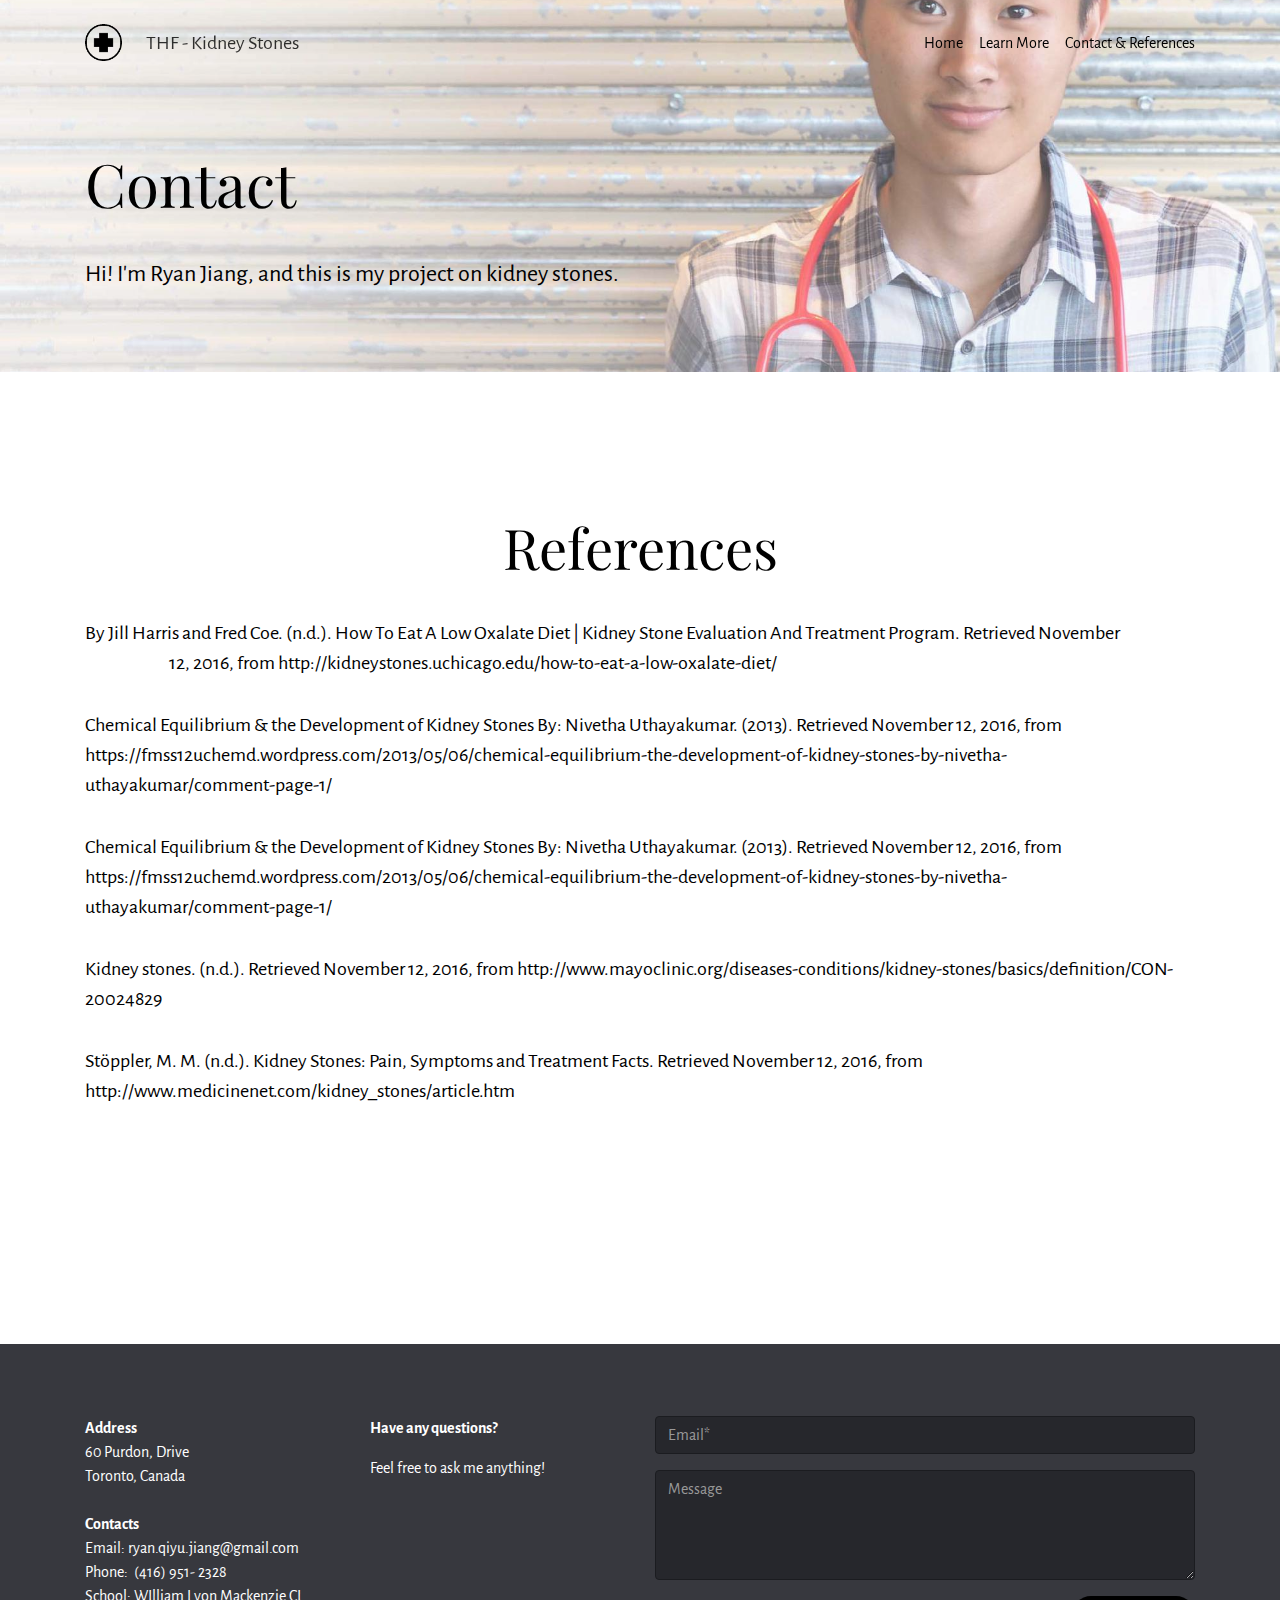
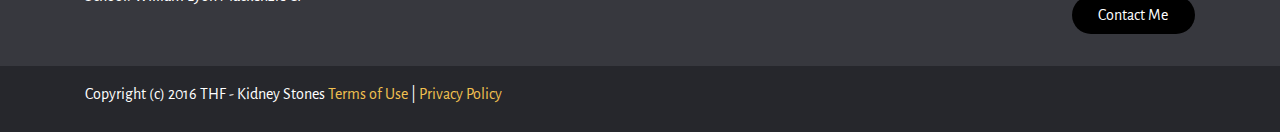
==== About.html @ bce41709 "try 2 inital set up" ====
<!DOCTYPE html>
<html>
<head>
  <!-- Site made with Mobirise Website Builder v3.8.7, https://mobirise.com -->
  <meta charset="UTF-8">
  <meta http-equiv="X-UA-Compatible" content="IE=edge">
  <meta name="generator" content="Mobirise v3.8.7, mobirise.com">
  <meta name="viewport" content="width=device-width, initial-scale=1">
  <link rel="shortcut icon" href="assets/images/facebook-icon-black-128x128-67.png" type="image/x-icon">
  <meta name="description" content="About me and references.">
  <title>About & References</title>
  <link rel="stylesheet" href="https://fonts.googleapis.com/css?family=Playfair+Display:400,700&subset=latin,cyrillic">
  <link rel="stylesheet" href="https://fonts.googleapis.com/css?family=Alegreya+Sans:400,700&subset=latin,vietnamese,latin-ext">
  <link rel="stylesheet" href="assets/tether/tether.min.css">
  <link rel="stylesheet" href="assets/bootstrap/css/bootstrap.min.css">
  <link rel="stylesheet" href="assets/puritym/css/style.css">
  <link rel="stylesheet" href="assets/mobirise/css/mbr-additional.css" type="text/css">



</head>
<body>
<nav class="navbar navbar-light mbr-navbar navbar-fixed-top navbar-transparent" id="menu-b">
    <div class="container">
        <button class="navbar-toggler pull-right hidden-md-up" type="button" data-toggle="collapse" data-target="#exCollapsingNavbar2">
            ☰
        </button>
        <div class="clearfix"></div>
        <div class="collapse navbar-toggleable-sm" id="exCollapsingNavbar2">
            <span class="navbar-logo"><a href="https://mobirise.com"><img src="assets/images/facebook-icon-black-128x128-67.png" alt="Mobirise"></a></span>
            <span><a class="navbar-brand" href="index.html">THF - Kidney Stones</a></span>



            <ul class="nav navbar-nav pull-xs-right"><li class="nav-item"><a class="nav-link text-black" href="index.html">Home</a></li><li class="nav-item"><a class="nav-link text-black" href="learn.html">Learn More</a></li><li class="nav-item"><a class="nav-link text-black" href="About.html">Contact &amp; References</a></li> </ul>
        </div>
    </div>
</nav>

<section class="mbr-section col-undefined mbr-background mbr-after-navbar" id="content5-d" style="background-image: url(assets/images/ryan-2000x1500-16.jpg); padding-top: 6rem; padding-bottom: 3rem;">
    <div class="mbr-overlay" style="opacity: 0.2; background-color: rgb(255, 255, 255);"></div>
    <div class="container">
        <h3 class="mbr-section-title display-2">Contact</h3>
        <div class="lead"><p>Hi! I'm Ryan Jiang, and this is my project on kidney stones.</p></div>
    </div>
</section>

<section class="mbr-section col-undefined" id="content5-19" style="background-color: rgb(255, 255, 255); padding-top: 9rem; padding-bottom: 9rem;">

    <div class="container">
        <h3 class="mbr-section-title display-2">References</h3>
        <div class="lead"><p>By Jill Harris and Fred Coe. (n.d.). How To Eat A Low Oxalate Diet | Kidney Stone Evaluation And Treatment Program. Retrieved November &nbsp; &nbsp; &nbsp; &nbsp; &nbsp; &nbsp; &nbsp; &nbsp; &nbsp; &nbsp; &nbsp; &nbsp; &nbsp; &nbsp; &nbsp; &nbsp; &nbsp; &nbsp; &nbsp; &nbsp; &nbsp; &nbsp; &nbsp; &nbsp; &nbsp; &nbsp; 12, 2016, from http://kidneystones.uchicago.edu/how-to-eat-a-low-oxalate-diet/&nbsp;</p><p>Chemical Equilibrium &amp; the Development of Kidney Stones By: Nivetha Uthayakumar. (2013). Retrieved November 12, 2016, from https://fmss12uchemd.wordpress.com/2013/05/06/chemical-equilibrium-the-development-of-kidney-stones-by-nivetha-uthayakumar/comment-page-1/&nbsp;</p><p>Chemical Equilibrium &amp; the Development of Kidney Stones By: Nivetha Uthayakumar. (2013). Retrieved November 12, 2016, from https://fmss12uchemd.wordpress.com/2013/05/06/chemical-equilibrium-the-development-of-kidney-stones-by-nivetha-uthayakumar/comment-page-1/&nbsp;</p><p>Kidney stones. (n.d.). Retrieved November 12, 2016, from http://www.mayoclinic.org/diseases-conditions/kidney-stones/basics/definition/CON-20024829&nbsp;</p><p>Stöppler, M. M. (n.d.). Kidney Stones: Pain, Symptoms and Treatment Facts. Retrieved November 12, 2016, from http://www.medicinenet.com/kidney_stones/article.htm&nbsp;</p><p><br></p></div>
    </div>
</section>

<section class="mbr-section mbr-section-small mbr-footer" id="contacts3-g" style="background-color: rgb(55, 56, 62); padding-top: 4.5rem; padding-bottom: 1.5rem;">

    <div class="container">
        <div class="row">
            <div class="col-xs-12 col-md-3">
                <p><strong>Address</strong><br>
60 Purdon, Drive<br>
Toronto, Canada<br><br>
<strong>Contacts</strong><br>
Email: ryan.qiyu.jiang@gmail.com<br>Phone: &nbsp;(416) 951- 2328<br>School: WIlliam Lyon Mackenzie CI</p>
            </div>
            <div class="col-xs-12 col-md-3"><p><strong>Have any questions? </strong></p><p>Feel free to ask me anything!</p></div>
            <div class="col-xs-12 col-md-6" data-form-type="formoid">
                <div data-form-alert="true"><div hidden="" data-form-alert-success="true">Thanks for filling out form!</div></div>
                <form action="https://mobirise.com/" method="post" data-form-title="MESSAGE">
                    <input type="hidden" value="IK3no7wenHmD2hR8+Rurl3XbA1s7YGddL53oRRrq93kTPPmnm/3Xil1dyPAlFSaONuYVmf1L+Fy6FurQwumYtS7y4J6M3D5VBCytFM1j/F43yr2Ik9C7gZUrMAwrKqCQ" data-form-email="true">

                    <div class="form-group">
                        <input type="email" class="form-control input-sm input-inverse" name="email" required="" placeholder="Email*" data-form-field="Email">
                    </div>

                    <div class="form-group">
                        <textarea class="form-control input-sm input-inverse" name="message" rows="4" placeholder="Message" data-form-field="Message"></textarea>
                    </div>
                    <div class="text-xs-right"><button type="submit" class="btn btn-black">Contact Me</button></div>
                </form>
            </div>
        </div>
    </div>
</section>

<footer class="mbr-section mbr-section-nopadding mbr-footer" id="footer1-f" style="background-color: rgb(38, 39, 44); padding-top: 1rem; padding-bottom: 0.66rem;">

    <div class="container">
        <p>Copyright (c) 2016 THF - Kidney Stones&nbsp;<a href="https://ryanqiyujiang.com/" target="_blank">Terms of Use</a>  |<a href="ryanqiyujiang.com" target="_blank"> Privacy Policy</a></p>
    </div>
</footer>


  <script src="assets/web/assets/jquery/jquery.min.js"></script>
  <script src="assets/tether/tether.min.js"></script>
  <script src="assets/bootstrap/js/bootstrap.min.js"></script>
  <script src="assets/smooth-scroll/SmoothScroll.js"></script>
  <script src="assets/puritym/js/script.js"></script>
  <script src="assets/formoid/formoid.min.js"></script>


</body>
</html>
---- assets/puritym/css/style.css ----
/**
 * BOOTSTRAP CUSTOM
 */
.container {
  position: relative; }

.btn {
  margin-bottom: 0.5rem; }
  .btn + .btn {
    margin-left: 1rem; }

.btn-white {
  background: #fff;
  color: inherit; }

.btn-black {
  background: #000;
  color: #fff; }

.btn-social,
.btn-social:hover,
.btn-social:active,
.btn-social:focus {
  color: #fff; }

.display-1 {
  font-size: 4.3rem;
  margin-top: 3.9rem;
  margin-bottom: 2.8rem; }

.display-2 {
  font-size: 3.5rem;
  margin-top: 3.5rem;
  margin-bottom: 2.5rem; }

.display-3 {
  font-size: 2.8rem;
  margin-top: 3.2rem;
  margin-bottom: 2rem; }

.display-4 {
  font-size: 2.3rem;
  margin-top: 2.3rem;
  margin-bottom: 1.8rem; }

p.lead,
.lead p {
  margin-bottom: 2rem; }

.card .card-img-top {
  width: 100%; }

.card-block {
  background-color: #fff; }

@media (min-width: 768px) {
  .col-md-4:nth-of-type(3n+1) {
    clear: left; } }
@media (min-width: 544px) and (max-width: 767px) {
  .col-md-4:nth-of-type(odd) {
    clear: left; } }
.row.no-gutter {
  margin-left: 0;
  margin-right: 0; }

.row.no-gutter > [class*=col-]:not(:first-child),
.row.no-gutter > [class*=col-]:not(:last-child) {
  padding-right: 0;
  padding-left: 0; }

blockquote {
  padding: .5rem 1rem;
  margin: 0 0 1rem;
  margin-bottom: 1rem;
  font-size: 1.25rem;
  border-left: .25rem solid #f1c050; }

/**
 * TYPOGRAPHY
 */
body {
  font-family: "Alegreya Sans", sans-serif; }

h1, h2, h3, h4, h5, h6,
.h1, .h2, .h3, .h4, .h5, .h6,
.display-1, .display-2, .display-3, .display-4 {
  font-family: "Playfair Display", sans-serif; }

/**
 * MAPS
 */
@-webkit-keyframes mapCircleLoading {
  from {
    -webkit-transform: rotate(0deg); }
  to {
    -webkit-transform: rotate(359deg); } }
@keyframes mapCircleLoading {
  from {
    transform: rotate(0deg); }
  to {
    transform: rotate(359deg); } }
.mbr-map {
  position: relative; }
  .mbr-map iframe {
    height: 100%;
    width: 100%; }
  .mbr-map [data-state-details] {
    color: #6b6763;
    font-family: "Alegreya Sans", sans-serif;
    font-size: 1.25rem;
    height: 1.5em;
    margin-top: -0.75em;
    padding-left: 20px;
    padding-right: 20px;
    position: absolute;
    text-align: center;
    top: 50%;
    width: 100%; }
  .mbr-map[data-state] {
    background: #e9e5dc; }
  .mbr-map[data-state="loading"] [data-state-details] {
    display: none; }
  .mbr-map[data-state="loading"]::after {
    content: "";
    -webkit-animation: mapCircleLoading .6s infinite linear;
    animation: mapCircleLoading .6s infinite linear;
    border-radius: 50%;
    border: 6px rgba(255, 255, 255, 0.35) solid;
    border-top-color: #fff;
    height: 40px;
    left: 50%;
    margin-left: -20px;
    margin-top: -20px;
    position: absolute;
    top: 50%;
    width: 40px; }

/**
 * SECTIONS
 */
.mbr-section {
  position: relative;
  padding-top: 9rem;
  padding-bottom: 9rem;
  background-position: 50% 50%;
  background-repeat: no-repeat;
  background-size: cover; }

.mbr-section-full {
  display: table;
  width: 100%;
  height: 100vh;
  padding-top: 0;
  padding-bottom: 0; }

.mbr-section-small {
  padding-top: 4.5rem;
  padding-bottom: 4.5rem; }

.mbr-section-nopadding {
  padding-top: 0;
  padding-bottom: 0; }

.mbr-section-title {
  margin-top: 0; }

.mbr-table {
  display: table; }

.mbr-table-cell {
  position: relative;
  display: table-cell;
  vertical-align: middle;
  padding-top: 9rem;
  padding-bottom: 9rem; }

.mbr-inner-padding {
  padding: 4rem; }

/* footer */
.mbr-footer {
  color: #fff; }
  .mbr-footer .mbr-map,
  .mbr-footer .mbr-google-map {
    height: 300px; }
  .mbr-footer .form-control {
    color: #fff;
    background-color: #26272c;
    border-color: #1b1c20; }
  .mbr-footer ul {
    list-style-type: none;
    padding: 0; }
    .mbr-footer ul li {
      position: relative;
      padding-left: 1.2rem; }
      .mbr-footer ul li:before {
        content: '';
        position: absolute;
        margin-left: -1.2rem;
        width: 10px;
        height: 1px;
        top: 50%;
        background-color: #fff; }

footer.mbr-footer {
  padding-top: 3rem;
  padding-bottom: 2rem; }

/**
 * NAVBAR
 */
.mbr-navbar {
  position: absolute;
  top: 0;
  right: 0;
  left: 0;
  padding: 1.5rem 1rem;
  background-color: #fff;
  z-index: 1030; }
  .mbr-navbar.navbar-fixed-top {
    position: fixed; }
  .mbr-navbar.navbar-transparent {
    background-color: transparent; }
  .mbr-navbar .navbar-logo {
    margin-right: 1.5rem;
    float: left; }
  .mbr-navbar .navbar-logo,
  .mbr-navbar .navbar-logo img {
    height: 37px; }
  .mbr-navbar .navbar-brand {
    margin-right: 1.5rem; }
  .mbr-navbar .navbar-divider,
  .mbr-navbar .navbar-nav .nav-item + .nav-item,
  .mbr-navbar .navbar-nav .nav-link + .nav-link {
    margin-left: 1rem; }
  .mbr-navbar .navbar-nav + .navbar-nav {
    margin-right: 20px; }

/**
 * HELPERS
 */
/* Colors */
.text-white {
  color: #fff !important; }

.text-black {
  color: #000 !important; }

/**
 * Mobirise Classes
 */
.mbr-after-navbar:before {
  content: "";
  display: block;
  height: 54px; }

.mbr-section__container--first {
  padding-bottom: 1rem; }

.mbr-section__container--middle {
  padding-top: 1rem;
  padding-bottom: 1rem; }

.mbr-section__container--last {
  padding-top: 1rem; }

.mbr-overlay,
.mbr-background-video,
.mbr-background-video-preview {
  position: absolute;
  bottom: 0;
  left: 0;
  right: 0;
  top: 0; }

.mbr-overlay {
  background-color: #fff;
  opacity: 0.5;
  z-index: 1; }
  .mbr-overlay ~ * {
    z-index: 2; }

.mbr-background-video-preview {
  z-index: 0 !important; }

.mbr-figure {
  display: block;
  overflow: hidden;
  position: relative;
  width: 100%;
  margin: 0; }
  .mbr-figure img, .mbr-figure iframe {
    display: block;
    width: 100%; }
  .mbr-figure .mbr-figure-caption {
    width: 100%;
    padding: 1.5rem 0;
    background-color: #FFF8E0; }
  .mbr-figure .mbr-figure-caption-over {
    position: absolute;
    bottom: 0;
    background-color: rgba(255, 255, 255, 0.5); }

.mbr-map,
.mbr-google-map {
  height: 400px; }

.mbr-arrow {
  position: absolute;
  text-align: center;
  font-size: 35px;
  bottom: 71px;
  left: 50%;
  width: 30px;
  margin-left: -15px;
  line-height: 1px;
  padding: 0 20px;
  -webkit-animation: floating-arrow 1.6s infinite ease-in-out 0s;
  -o-animation: floating-arrow 1.6s infinite ease-in-out 0s;
  animation: floating-arrow 1.6s infinite ease-in-out 0s; }
  .mbr-arrow, .mbr-arrow:hover, .mbr-arrow:focus {
    color: inherit; }

@-webkit-keyframes floating-arrow {
  from {
    -webkit-transform: translateY(0);
    transform: translateY(0); }
  65% {
    -webkit-transform: translateY(11px);
    transform: translateY(11px); }
  to {
    -webkit-transform: translateY(0);
    transform: translateY(0); } }
@-o-keyframes floating-arrow {
  from {
    -webkit-transform: translateY(0);
    transform: translateY(0); }
  65% {
    -webkit-transform: translateY(11px);
    transform: translateY(11px); }
  to {
    -webkit-transform: translateY(0);
    transform: translateY(0); } }
@keyframes floating-arrow {
  from {
    -webkit-transform: translateY(0);
    transform: translateY(0); }
  65% {
    -webkit-transform: translateY(11px);
    transform: translateY(11px); }
  to {
    -webkit-transform: translateY(0);
    transform: translateY(0); } }
@media (max-width: 767px) {
  .mbr-arrow {
    bottom: 41px; } }
@media (max-width: 320px) {
  .mbr-arrow {
    bottom: 21px;
    text-align: center; } }
@media all and (device-width: 320px) and (device-height: 568px) and (orientation: portrait) {
  .mbr-arrow {
    bottom: 31px; } }
/*-------

   Slider

-------*/
.mbr-slider .carousel-inner > .active,
.mbr-slider .carousel-inner > .next,
.mbr-slider .carousel-inner > .prev {
  display: table; }

.mbr-slider .carousel-control {
  background-image: none;
  width: 54px;
  height: 54px;
  top: 50%;
  margin-top: -27px;
  line-height: 54px;
  border-radius: 27px;
  color: inherit;
  background: #fff;
  border: 1px solid #000;
  opacity: 1;
  text-shadow: none;
  z-index: 5;
  -webkit-transition: all 0.2s ease-in-out 0s;
  -o-transition: all 0.2s ease-in-out 0s;
  transition: all 0.2s ease-in-out 0s; }

.mbr-slider .carousel-control .icon-next,
.mbr-slider .carousel-control .icon-prev {
  margin-top: -18px;
  font-size: 30px; }

.mbr-slider .carousel-control.left {
  margin-left: 2rem; }

.mbr-slider .carousel-control.right {
  margin-right: 2rem; }

.mbr-slider .carousel-control:hover {
  background: #000;
  color: #fff; }

.mbr-slider .carousel-indicators {
  bottom: 0; }

.mbr-slider .carousel-indicators li,
.mbr-slider .carousel-indicators .active {
  width: 15px;
  height: 15px;
  margin: 3px;
  border: 1px solid #000; }

.mbr-slider .carousel-indicators .active {
  background-color: #000; }

.mbr-slider .mbr-overlay {
  z-index: 0; }

@media (max-width: 767px) {
  .mbr-slider .carousel-control {
    top: auto;
    bottom: 20px; }

  .mbr-slider > .container .carousel-control {
    margin-bottom: 0px; } }
/* boxed slider */
.mbr-slider > .boxed-slider {
  position: relative;
  padding: 93px 0; }

.mbr-slider > .boxed-slider > div {
  position: relative; }

.mbr-slider > .container img {
  width: 100%; }

.mbr-slider > .container img + .row {
  position: absolute;
  top: 50%;
  left: 0;
  right: 0;
  -webkit-transform: translateY(-50%);
  -moz-transform: translateY(-50%);
  transform: translateY(-50%); }

.mbr-slider .mbr-section {
  padding: 0;
  background-attachment: scroll; }

.mbr-slider .mbr-table-cell {
  padding: 0; }

.mbr-slider > .container .carousel-indicators {
  margin-bottom: 3px; }

/* article slider */
.mbr-slider > .article-slider .mbr-section,
.mbr-slider > .article-slider .mbr-section .mbr-table-cell {
  padding-top: 0;
  padding-bottom: 0; }

/*-------

   Gallery

-------*/
.mbr-gallery .mbr-gallery-item {
  position: relative;
  display: inline-block;
  width: 25%; }
  @media (max-width: 768px) {
    .mbr-gallery .mbr-gallery-item {
      width: 50%; } }
  @media (max-width: 400px) {
    .mbr-gallery .mbr-gallery-item {
      width: 100%; } }

.mbr-gallery .mbr-gallery-item > a {
  position: relative;
  display: block;
  background: #fff;
  outline: none; }

.mbr-gallery .mbr-gallery-item img {
  width: 100%;
  opacity: 1;
  -webkit-transition: .2s opacity ease-in-out;
  transition: .2s opacity ease-in-out; }

.mbr-gallery .mbr-gallery-item > a:hover img {
  opacity: 0.9; }

.mbr-gallery .mbr-gallery-item .icon {
  position: absolute;
  font-size: 30px;
  top: 50%;
  left: 50%;
  color: #000;
  opacity: 0;
  -webkit-transform: translateX(-50%) translateY(-50%);
  transform: translateX(-50%) translateY(-50%);
  -webkit-transition: .2s opacity ease-in-out;
  transition: .2s opacity ease-in-out; }

.mbr-gallery .mbr-gallery-item > a:hover .icon {
  opacity: 1; }

/* remove spacing */
.mbr-gallery .mbr-gallery-row.no-gutter {
  margin: 0; }

.mbr-gallery .mbr-gallery-row.no-gutter .mbr-gallery-item {
  padding: 0; }

/* container */
.mbr-gallery .container.mbr-gallery-layout-default {
  padding: 93px 0; }

/* fix horizontal scrollbar */
.mbr-gallery .mbr-gallery-layout-default,
.mbr-gallery .mbr-gallery-layout-article {
  overflow: hidden; }

/* lightbox */
.mbr-gallery .modal {
  position: fixed;
  overflow: hidden;
  padding-right: 0 !important; }

.mbr-gallery .modal-body {
  padding: 0; }

.mbr-gallery .modal-body img {
  width: 100%; }

.mbr-gallery .modal .close {
  position: absolute;
  background-image: none;
  font-size: 20px;
  width: 54px;
  height: 54px;
  border-radius: 27px;
  color: #000;
  top: 2rem;
  right: 2rem;
  line-height: 54px;
  opacity: 1;
  border: 1px solid #000;
  text-align: center;
  text-shadow: none;
  z-index: 5;
  -webkit-transition: all 0.2s ease-in-out 0s;
  -o-transition: all 0.2s ease-in-out 0s;
  transition: all 0.2s ease-in-out 0s; }

.mbr-gallery .modal .close:hover {
  background: #000;
  color: #fff; }

/* modal back color opacity */
.modal-backdrop.in {
  opacity: 0.8;
  filter: alpha(opacity=80); }

@media (max-width: 768px) {
  .mbr-gallery .modal-dialog {
    margin: 10px auto; }

  .mbr-gallery .carousel-indicators,
  .mbr-gallery .carousel-control,
  .mbr-gallery .modal .close {
    position: fixed; } }
/* fix fade in effect */
.mbr-gallery .modal.fade .modal-dialog {
  margin-top: -100px;
  -webkit-transition: margin-top 0.3s ease-out;
  -moz-transition: margin-top 0.3s ease-out;
  -o-transition: margin-top 0.3s ease-out;
  transition: margin-top 0.3s ease-out; }

.mbr-gallery .modal.in .modal-dialog,
.mbr-gallery .modal.fade .modal-dialog {
  -webkit-transform: none;
  -ms-transform: none;
  -o-transform: none;
  transform: none; }

.mbr-gallery .modal.in .modal-dialog {
  margin-top: 30px; }

/* iconfont default styling */
/* for buttons */
.mbr-iconfont.mbr-iconfont-btn,
.mbr-buttons__btn .mbr-iconfont {
  padding-right: 0.3em;
  font-size: 1.5em;
  line-height: 0.5em;
  vertical-align: text-bottom;
  position: relative;
  top: -0.1em;
  text-decoration: none; }

/* menu links */
.mbr-iconfont.mbr-iconfont-btn-parent,
.mbr-buttons__link .mbr-iconfont {
  padding-right: 0.3em;
  font-size: 1.3em;
  top: -0.2em;
  position: relative;
  vertical-align: middle; }

/* msg-box4 */
.mbr-iconfont.mbr-iconfont-msg-box4,
.mbr-iconfont.mbr-iconfont-msg-box5 {
  font-size: 357px;
  text-decoration: none;
  color: #000; }

/*menu logo */
.mbr-iconfont.mbr-iconfont-menu,
.mbr-iconfont.mbr-iconfont-ext__menu {
  font-size: 37px;
  text-decoration: none;
  color: rgba(0, 0, 0, 0.8); }

/* contacts1 */
.mbr-iconfont.mbr-iconfont-contacts1 {
  font-size: 119px;
  text-decoration: none;
  color: #9C9C9C; }

.mbr-iconfont.mbr-iconfont-features1 {
  font-size: 140px;
  text-decoration: none;
  text-align: center;
  display: block;
  margin-top: 0.2em; }

/*# sourceMappingURL=style.css.map */
.engine {
	position: absolute;
	text-indent: -2400px;
	text-align: center;
	padding: 0;
}
---- assets/mobirise/css/mbr-additional.css ----
#menu-0 .navbar-toggler {
  color: #000;
}
#header1-1 H1 {
  font-size: 72px;
}
#header1-1 P {
  font-size: 30px;
}
#msg-box5-2 .lead P {
  text-align: left;
}
#msg-box5-2 .mbr-section-title {
  text-align: left;
}
#menu-4 .navbar-toggler {
  color: #000;
}
#content5-m .mbr-section-title {
  color: #000000;
  font-size: 60px;
}
#content5-m P {
  color: #000000;
}
#content5-m .mbr-section-title SPAN {
  font-size: 72px;
}
#content5-n P {
  text-align: center;
}
#content5-s .mbr-section-title {
  text-align: center;
}
#content5-u .mbr-section-title {
  text-align: center;
}
#content5-u P {
  text-align: center;
}
#content5-w .mbr-section-title {
  text-align: center;
}
#content5-w P {
  text-align: center;
}
#content5-10 P {
  text-align: center;
}
#content5-17 .mbr-section-title {
  text-align: center;
}
#content5-17 P {
  text-align: center;
}
#menu-b .navbar-toggler {
  color: #000;
}
#content5-d .mbr-section-title {
  font-size: 60px;
}
#content5-d P {
  font-size: 24px;
}
#content5-19 P {
  text-align: left;
}
#content5-19 .mbr-section-title {
  text-align: center;
}
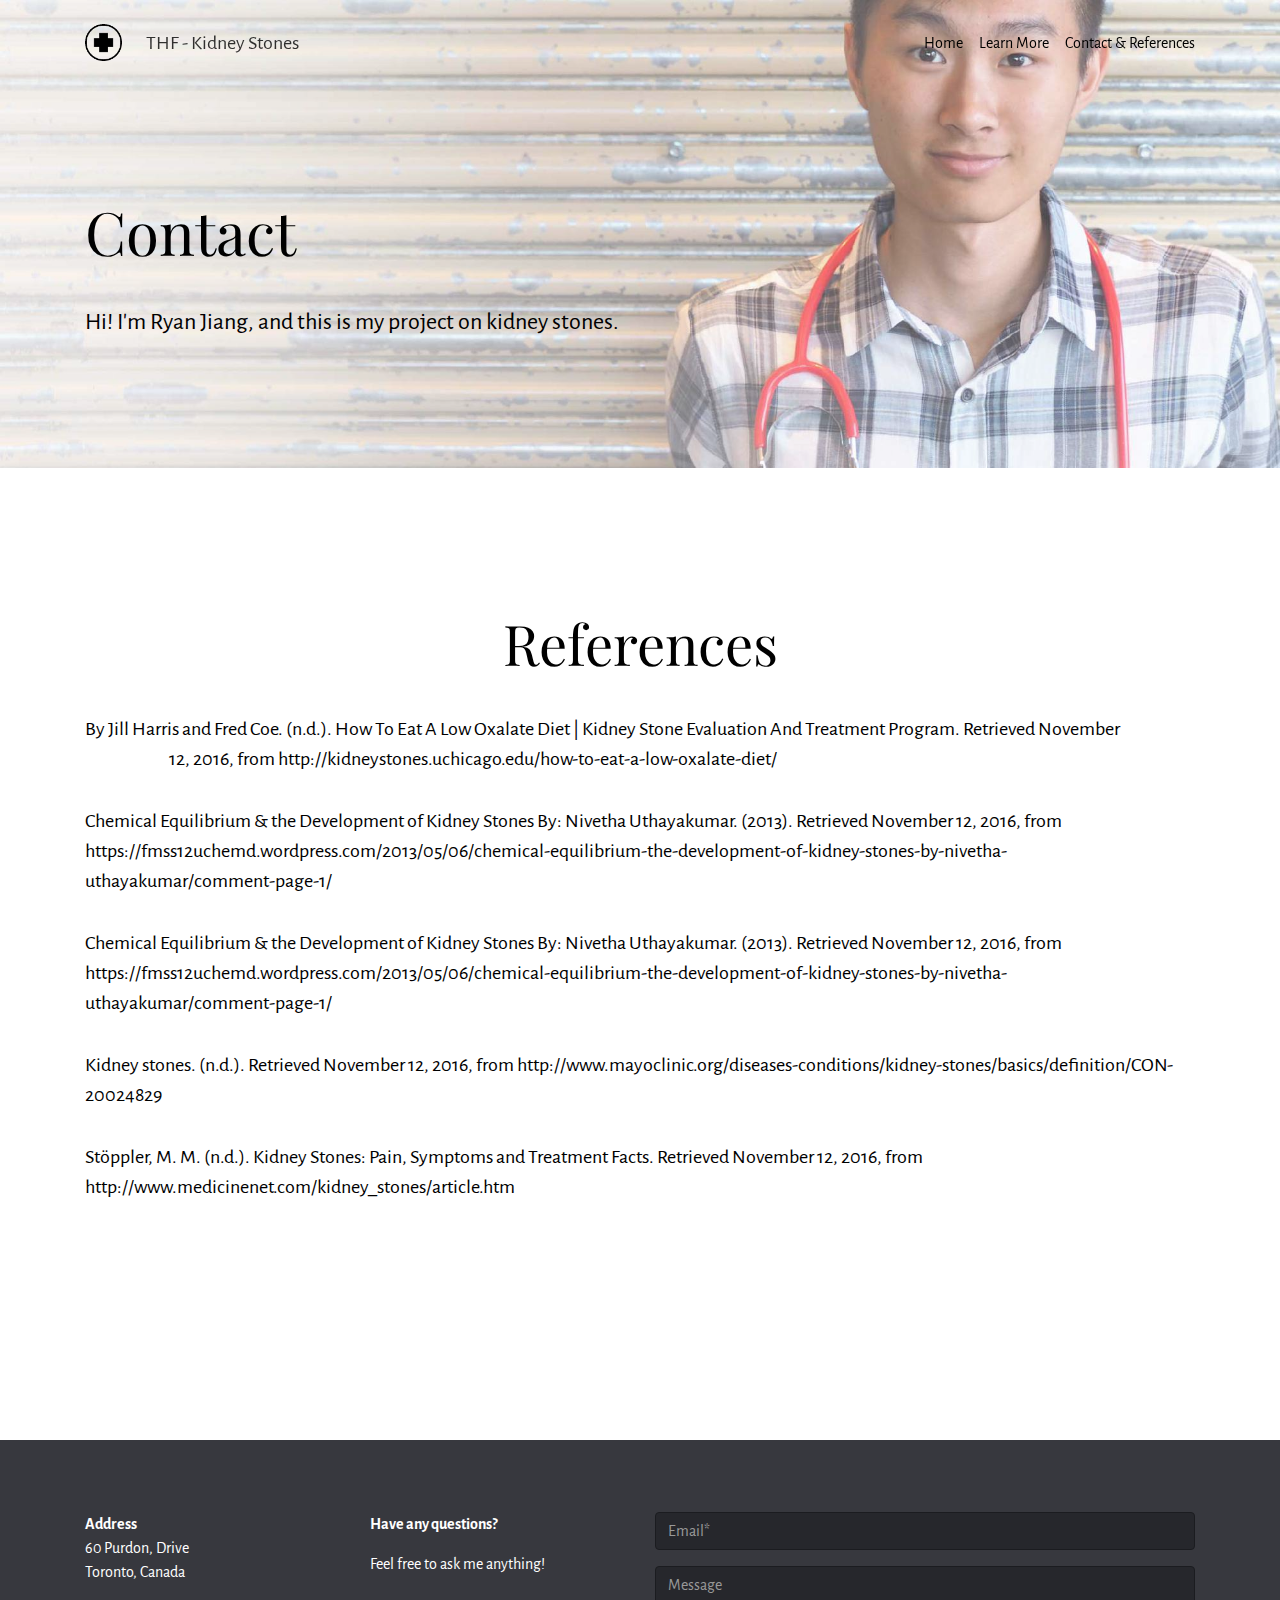
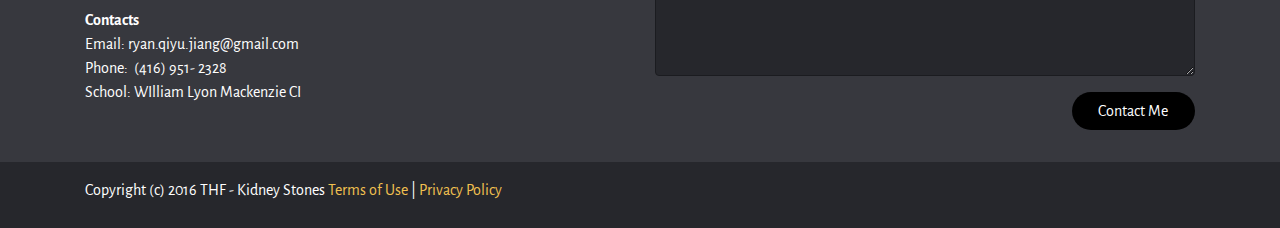
==== commit ac5be450: "more tweaks" ====
--- a/About.html
+++ b/About.html
@@ -1,21 +1,20 @@
 <!DOCTYPE html>
 <html>
 <head>
-  <!-- Site made with Mobirise Website Builder v3.8.7, https://mobirise.com -->
+
   <meta charset="UTF-8">
   <meta http-equiv="X-UA-Compatible" content="IE=edge">
-  <meta name="generator" content="Mobirise v3.8.7, mobirise.com">
   <meta name="viewport" content="width=device-width, initial-scale=1">
   <link rel="shortcut icon" href="assets/images/facebook-icon-black-128x128-67.png" type="image/x-icon">
-  <meta name="description" content="About me and references.">
-  <title>About & References</title>
+  <meta name="description" content="Contact me and references.">
+  <title>Contact & References</title>
   <link rel="stylesheet" href="https://fonts.googleapis.com/css?family=Playfair+Display:400,700&subset=latin,cyrillic">
   <link rel="stylesheet" href="https://fonts.googleapis.com/css?family=Alegreya+Sans:400,700&subset=latin,vietnamese,latin-ext">
   <link rel="stylesheet" href="assets/tether/tether.min.css">
   <link rel="stylesheet" href="assets/bootstrap/css/bootstrap.min.css">
   <link rel="stylesheet" href="assets/puritym/css/style.css">
   <link rel="stylesheet" href="assets/mobirise/css/mbr-additional.css" type="text/css">
-
+  <link rel="stylesheet" href="assets/other/css/style.css">
 
 
 </head>
@@ -27,7 +26,7 @@
         </button>
         <div class="clearfix"></div>
         <div class="collapse navbar-toggleable-sm" id="exCollapsingNavbar2">
-            <span class="navbar-logo"><a href="https://mobirise.com"><img src="assets/images/facebook-icon-black-128x128-67.png" alt="Mobirise"></a></span>
+            <span class="navbar-logo"><a href="index.html"><img src="assets/images/facebook-icon-black-128x128-67.png" alt="icon"></a></span>
             <span><a class="navbar-brand" href="index.html">THF - Kidney Stones</a></span>
 
 
@@ -37,7 +36,7 @@
     </div>
 </nav>
 
-<section class="mbr-section col-undefined mbr-background mbr-after-navbar" id="content5-d" style="background-image: url(assets/images/ryan-2000x1500-16.jpg); padding-top: 6rem; padding-bottom: 3rem;">
+<section class="mbr-section col-undefined mbr-background mbr-after-navbar" id="content5-d" style="background-image: url(assets/images/ryan-2000x1500-16.jpg); padding-top: 9rem; padding-bottom: 6rem;">
     <div class="mbr-overlay" style="opacity: 0.2; background-color: rgb(255, 255, 255);"></div>
     <div class="container">
         <h3 class="mbr-section-title display-2">Contact</h3>
@@ -87,7 +86,7 @@
 <footer class="mbr-section mbr-section-nopadding mbr-footer" id="footer1-f" style="background-color: rgb(38, 39, 44); padding-top: 1rem; padding-bottom: 0.66rem;">
 
     <div class="container">
-        <p>Copyright (c) 2016 THF - Kidney Stones&nbsp;<a href="https://ryanqiyujiang.com/" target="_blank">Terms of Use</a>  |<a href="ryanqiyujiang.com" target="_blank"> Privacy Policy</a></p>
+        <p>Copyright (c) 2016 THF - Kidney Stones&nbsp;<a href="https://ryanqiyujiang.com/" target="_blank">Terms of Use</a>  |<a href="https://ryanqiyujiang.com" target="_blank"> Privacy Policy</a></p>
     </div>
 </footer>
 
--- a/assets/other/css/style.css
+++ b/assets/other/css/style.css
@@ -0,0 +1,111 @@
+.rw-words{
+	display: inline;
+	text-indent: 10px;
+}
+.rw-words-1 span{
+	position: absolute;
+	opacity: 0;
+	overflow: hidden;
+	color: #6b969d;
+	-webkit-animation: rotateWord 44s linear infinite 0s;
+	-ms-animation: rotateWord 44s linear infinite 0s;
+	animation: rotateWord 44s linear infinite 0s;
+}
+.rw-words-1 span:nth-child(2) {
+    -webkit-animation-delay: 4s;
+	-ms-animation-delay: 4s;
+	animation-delay: 4s;
+	color: #6b889d;
+}
+.rw-words-1 span:nth-child(3) {
+    -webkit-animation-delay: 8s;
+	-ms-animation-delay: 8s;
+	animation-delay: 8s;
+	color: #6b739d;
+}
+.rw-words-1 span:nth-child(4) {
+    -webkit-animation-delay: 12s;
+	-ms-animation-delay: 12s;
+	animation-delay: 12s;
+	color: #7a6b9d;
+}
+.rw-words-1 span:nth-child(5) {
+    -webkit-animation-delay: 16s;
+	-ms-animation-delay: 16s;
+	animation-delay: 16s;
+	color: #8d6b9d;
+}
+.rw-words-1 span:nth-child(6) {
+    -webkit-animation-delay: 20s;
+	-ms-animation-delay: 20s;
+	animation-delay: 20s;
+	color: #9b6b9d;
+}
+.rw-words-1 span:nth-child(7) {
+    -webkit-animation-delay: 24s;
+	-ms-animation-delay: 24s;
+	animation-delay: 24s;
+	color: #9b6b9d;
+}
+.rw-words-1 span:nth-child(8) {
+    -webkit-animation-delay: 28s;
+	-ms-animation-delay: 28s;
+	animation-delay: 28s;
+	color: #9b6b9d;
+}
+.rw-words-1 span:nth-child(9) {
+    -webkit-animation-delay: 32s;
+	-ms-animation-delay: 32s;
+	animation-delay: 32s;
+	color: #9b6b9d;
+}
+.rw-words-1 span:nth-child(10) {
+    -webkit-animation-delay: 36s;
+	-ms-animation-delay: 36s;
+	animation-delay: 36s;
+	color: #9b6b9d;
+}
+.rw-words-1 span:nth-child(11) {
+    -webkit-animation-delay: 40s;
+	-ms-animation-delay: 40s;
+	animation-delay: 40s;
+	color: #9b6b9d;
+}
+@-webkit-keyframes rotateWord {
+    0% { opacity: 0; }
+    2% { opacity: 0; -webkit-transform: translateY(-30px); }
+	5% { opacity: 1; -webkit-transform: translateY(0px);}
+    17% { opacity: 1; -webkit-transform: translateY(0px); }
+	20% { opacity: 0; -webkit-transform: translateY(30px); }
+	80% { opacity: 0; }
+    100% { opacity: 0; }
+}
+@-ms-keyframes rotateWord {
+    0% { opacity: 0; }
+    2% { opacity: 0; -ms-transform: translateY(-30px); }
+	5% { opacity: 1; -ms-transform: translateY(0px);}
+    17% { opacity: 1; -ms-transform: translateY(0px); }
+	20% { opacity: 0; -ms-transform: translateY(30px); }
+	80% { opacity: 0; }
+    100% { opacity: 0; }
+}
+@keyframes rotateWord {
+    0% { opacity: 0; }
+    2% { opacity: 0; -webkit-transform: translateY(-30px); transform: translateY(-30px); }
+	4% { opacity: 1; -webkit-transform: translateY(0px); transform: translateY(0px);}
+    9% { opacity: 1; -webkit-transform: translateY(0px); transform: translateY(0px); }
+	11% { opacity: 0; -webkit-transform: translateY(30px); transform: translateY(30px); }
+	70% { opacity: 0; }
+    100% { opacity: 0; }
+}
+@media screen and (max-width: 768px){
+	.rw-sentence { font-size: 18px; }
+}
+@media screen and (max-width: 320px){
+	.rw-sentence { font-size: 9px; }
+}
+a.nav-link.text-black:hover {
+    /* font-weight: bold; */
+    border-style: none;
+    border-bottom-style: solid;
+    border-bottom-color: #ffffff;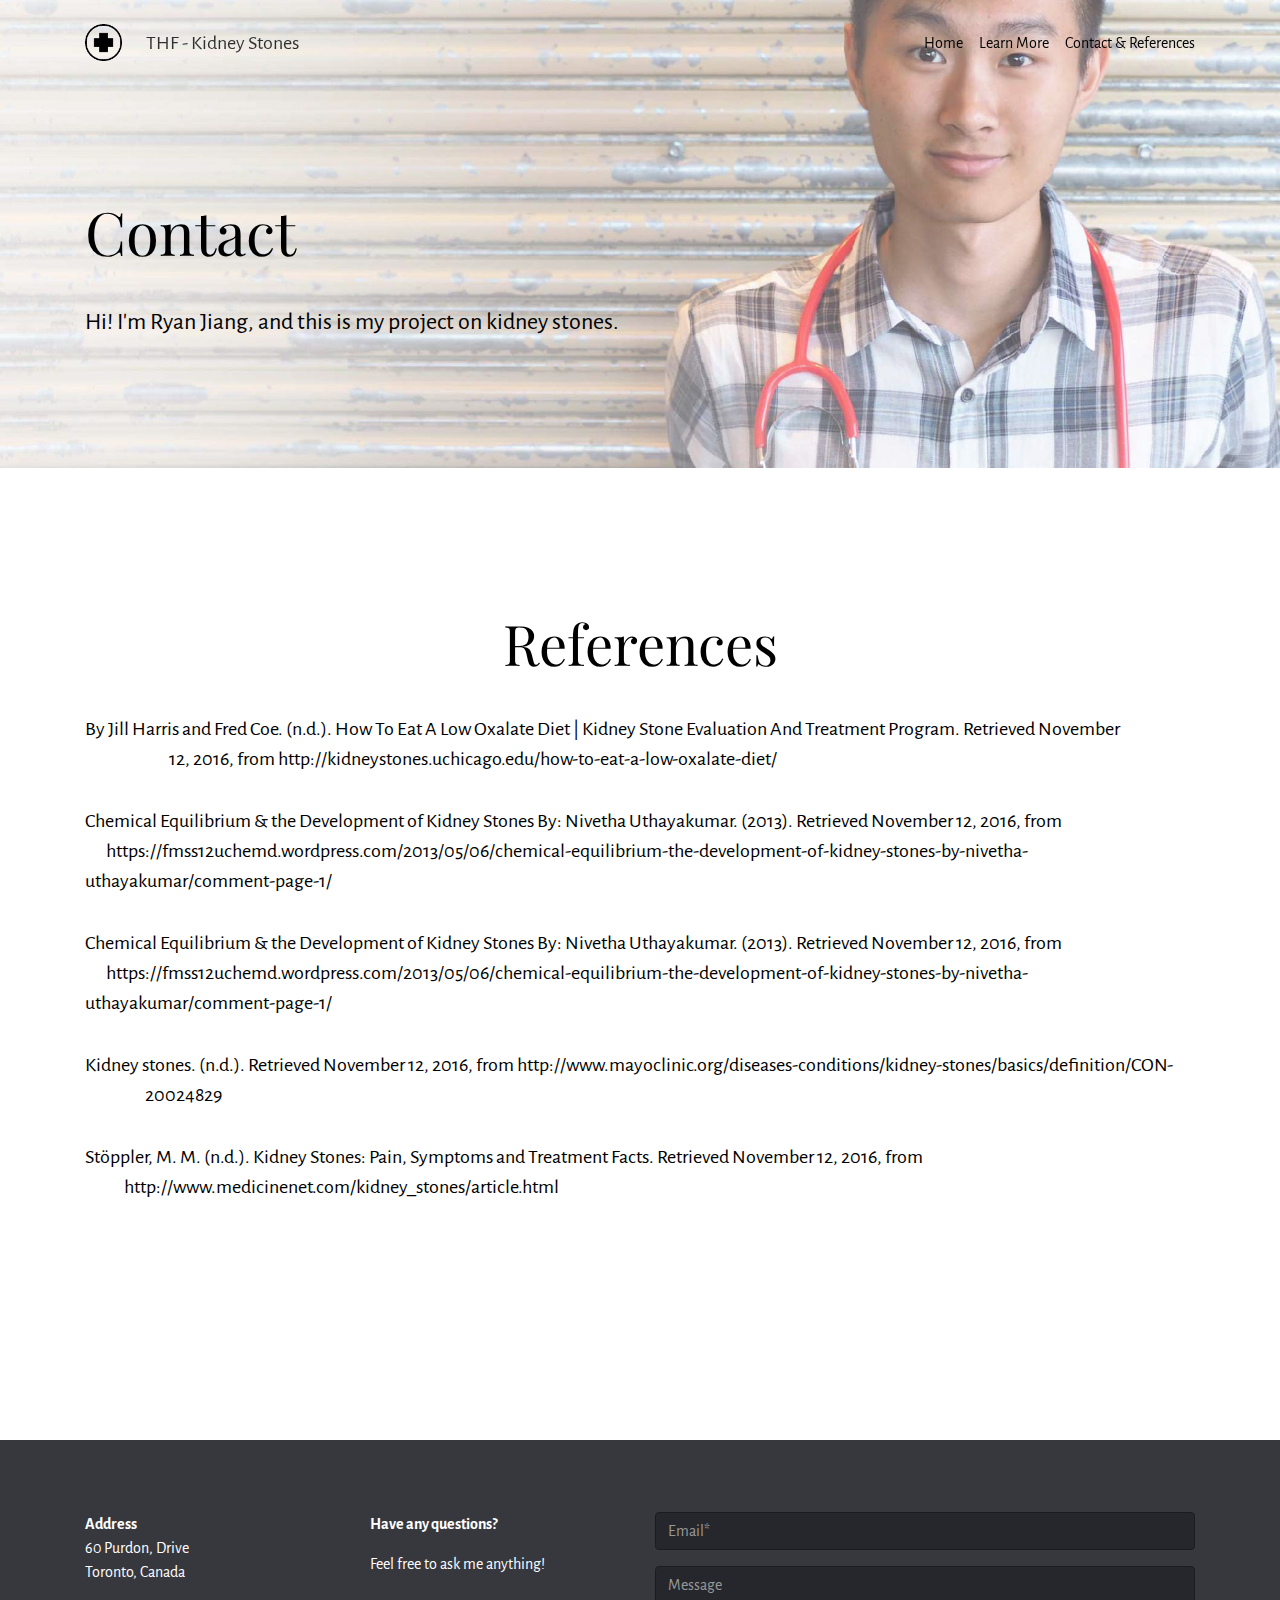
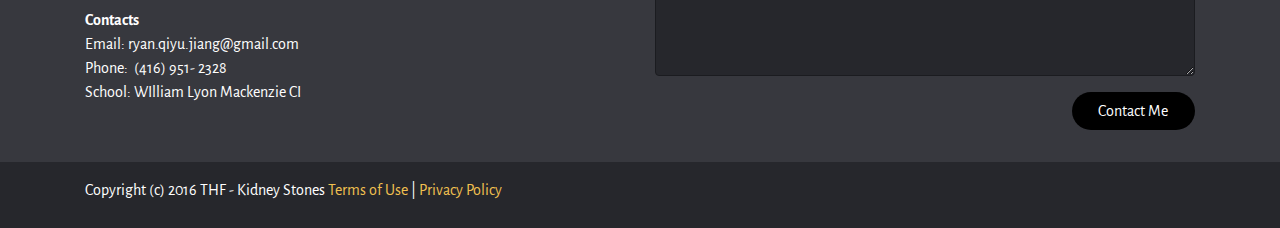
==== commit 7e623ed6: "bad indenting" ====
--- a/About.html
+++ b/About.html
@@ -48,7 +48,7 @@
 
     <div class="container">
         <h3 class="mbr-section-title display-2">References</h3>
-        <div class="lead"><p>By Jill Harris and Fred Coe. (n.d.). How To Eat A Low Oxalate Diet | Kidney Stone Evaluation And Treatment Program. Retrieved November &nbsp; &nbsp; &nbsp; &nbsp; &nbsp; &nbsp; &nbsp; &nbsp; &nbsp; &nbsp; &nbsp; &nbsp; &nbsp; &nbsp; &nbsp; &nbsp; &nbsp; &nbsp; &nbsp; &nbsp; &nbsp; &nbsp; &nbsp; &nbsp; &nbsp; &nbsp; 12, 2016, from http://kidneystones.uchicago.edu/how-to-eat-a-low-oxalate-diet/&nbsp;</p><p>Chemical Equilibrium &amp; the Development of Kidney Stones By: Nivetha Uthayakumar. (2013). Retrieved November 12, 2016, from https://fmss12uchemd.wordpress.com/2013/05/06/chemical-equilibrium-the-development-of-kidney-stones-by-nivetha-uthayakumar/comment-page-1/&nbsp;</p><p>Chemical Equilibrium &amp; the Development of Kidney Stones By: Nivetha Uthayakumar. (2013). Retrieved November 12, 2016, from https://fmss12uchemd.wordpress.com/2013/05/06/chemical-equilibrium-the-development-of-kidney-stones-by-nivetha-uthayakumar/comment-page-1/&nbsp;</p><p>Kidney stones. (n.d.). Retrieved November 12, 2016, from http://www.mayoclinic.org/diseases-conditions/kidney-stones/basics/definition/CON-20024829&nbsp;</p><p>Stöppler, M. M. (n.d.). Kidney Stones: Pain, Symptoms and Treatment Facts. Retrieved November 12, 2016, from http://www.medicinenet.com/kidney_stones/article.htm&nbsp;</p><p><br></p></div>
+        <div class="lead"><p>By Jill Harris and Fred Coe. (n.d.). How To Eat A Low Oxalate Diet | Kidney Stone Evaluation And Treatment Program. Retrieved November &nbsp; &nbsp; &nbsp; &nbsp; &nbsp; &nbsp; &nbsp; &nbsp; &nbsp; &nbsp; &nbsp; &nbsp; &nbsp; &nbsp; &nbsp; &nbsp; &nbsp; &nbsp; &nbsp; &nbsp; &nbsp; &nbsp; &nbsp; &nbsp; &nbsp; &nbsp; 12, 2016, from http://kidneystones.uchicago.edu/how-to-eat-a-low-oxalate-diet/&nbsp;</p><p>Chemical Equilibrium &amp; the Development of Kidney Stones By: Nivetha Uthayakumar. (2013). Retrieved November 12, 2016, from &nbsp; &nbsp; &nbsp; &nbsp; &nbsp; &nbsp; &nbsp; &nbsp; &nbsp; &nbsp; &nbsp; &nbsp; &nbsp; &nbsp; &nbsp; &nbsp; &nbsp; &nbsp; &nbsp; &nbsp; &nbsp; &nbsp; &nbsp; &nbsp; &nbsp; &nbsp;https://fmss12uchemd.wordpress.com/2013/05/06/chemical-equilibrium-the-development-of-kidney-stones-by-nivetha-uthayakumar/comment-page-1/&nbsp;</p><p>Chemical Equilibrium &amp; the Development of Kidney Stones By: Nivetha Uthayakumar. (2013). Retrieved November 12, 2016, from &nbsp; &nbsp; &nbsp; &nbsp; &nbsp; &nbsp; &nbsp; &nbsp; &nbsp; &nbsp; &nbsp; &nbsp; &nbsp; &nbsp; &nbsp; &nbsp; &nbsp; &nbsp; &nbsp; &nbsp; &nbsp; &nbsp; &nbsp; &nbsp; &nbsp; &nbsp;https://fmss12uchemd.wordpress.com/2013/05/06/chemical-equilibrium-the-development-of-kidney-stones-by-nivetha-uthayakumar/comment-page-1/&nbsp;</p><p>Kidney stones. (n.d.). Retrieved November 12, 2016, from http://www.mayoclinic.org/diseases-conditions/kidney-stones/basics/definition/CON-&nbsp; &nbsp; &nbsp; &nbsp; &nbsp; &nbsp; &nbsp; &nbsp; &nbsp; &nbsp; &nbsp; &nbsp; &nbsp; &nbsp; 20024829&nbsp;</p><p>Stöppler, M. M. (n.d.). Kidney Stones: Pain, Symptoms and Treatment Facts. Retrieved November 12, 2016, from &nbsp; &nbsp; &nbsp; &nbsp; &nbsp; &nbsp; &nbsp; &nbsp; &nbsp; &nbsp; &nbsp; &nbsp; &nbsp; &nbsp; &nbsp; &nbsp; &nbsp; &nbsp; &nbsp; &nbsp; &nbsp; &nbsp; &nbsp; &nbsp; &nbsp; &nbsp;&nbsp; &nbsp; &nbsp; &nbsp; &nbsp; &nbsp; &nbsp; &nbsp; &nbsp; &nbsp; &nbsp; &nbsp; &nbsp; &nbsp; &nbsp; &nbsp; &nbsp; &nbsp; &nbsp; &nbsp; &nbsp; &nbsp; &nbsp; &nbsp; &nbsp; &nbsp;http://www.medicinenet.com/kidney_stones/article.html&nbsp;</p><p><br></p></div>
     </div>
 </section>
 
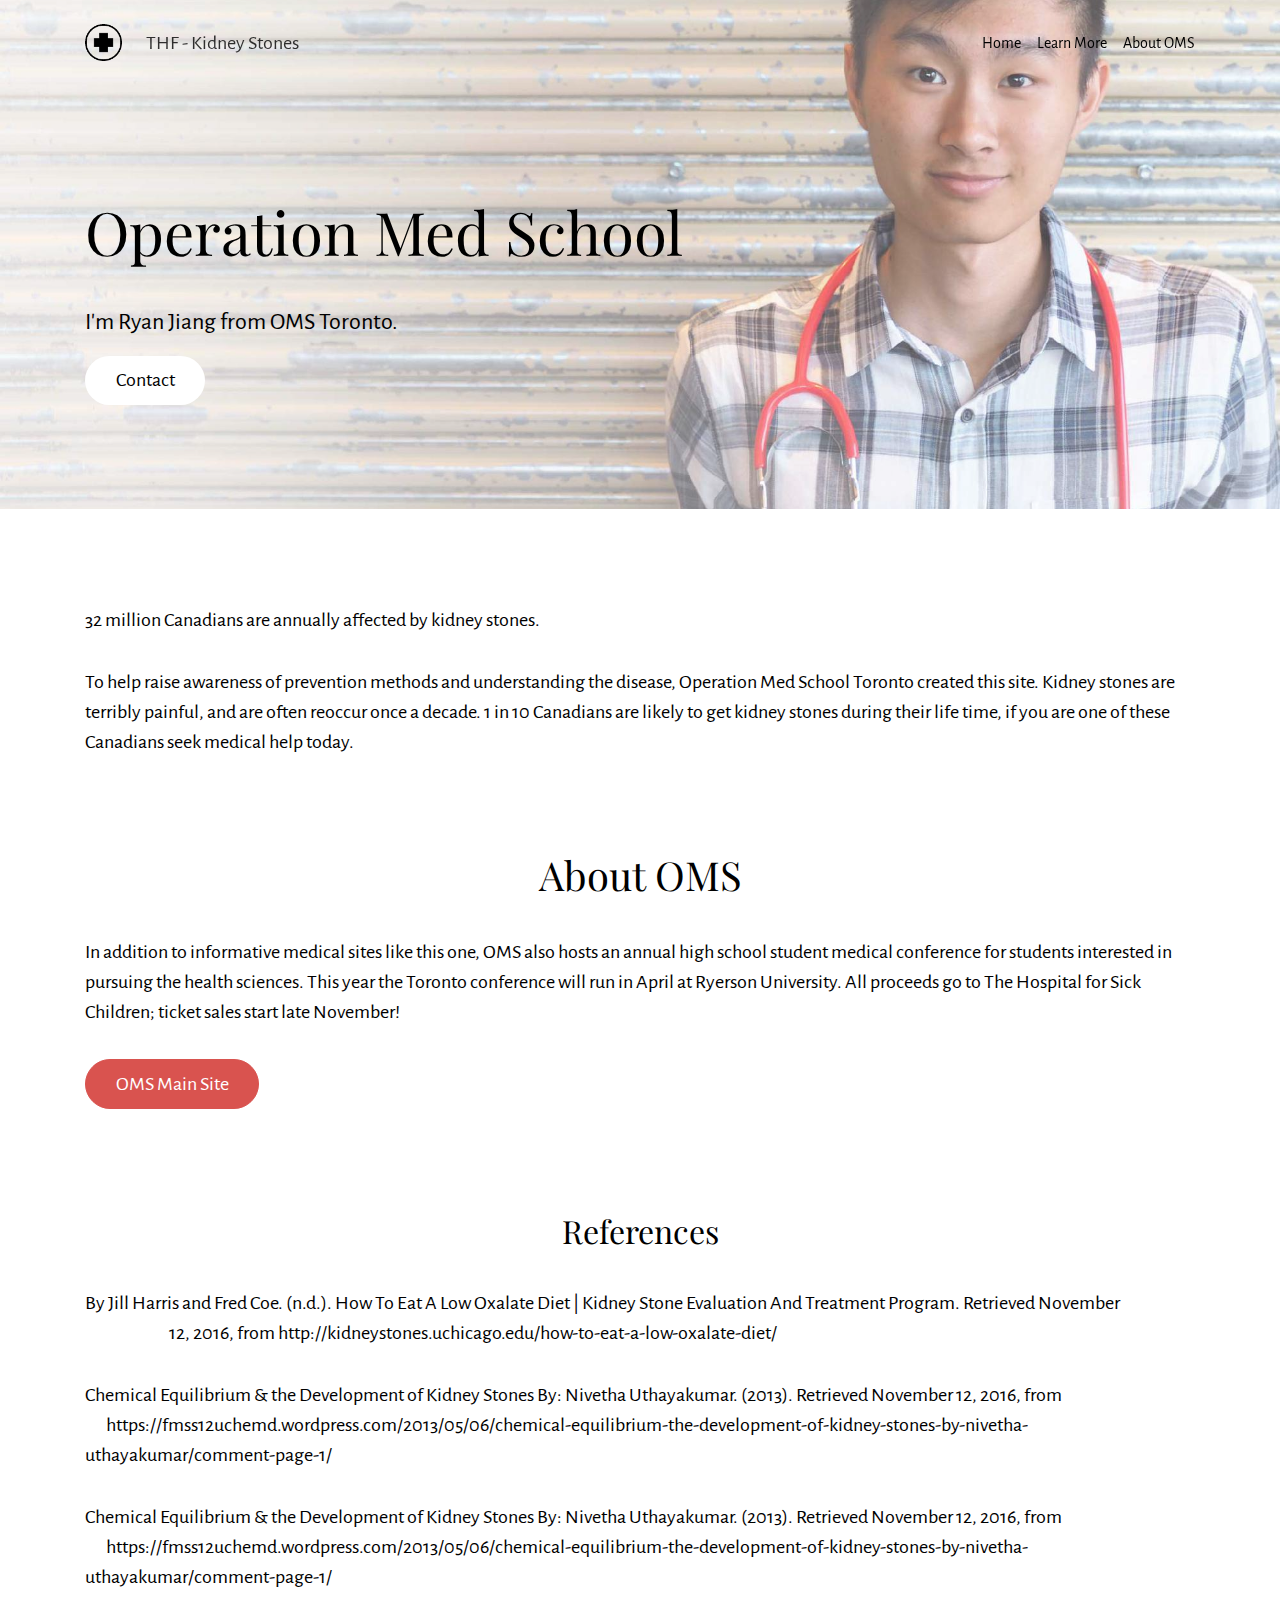
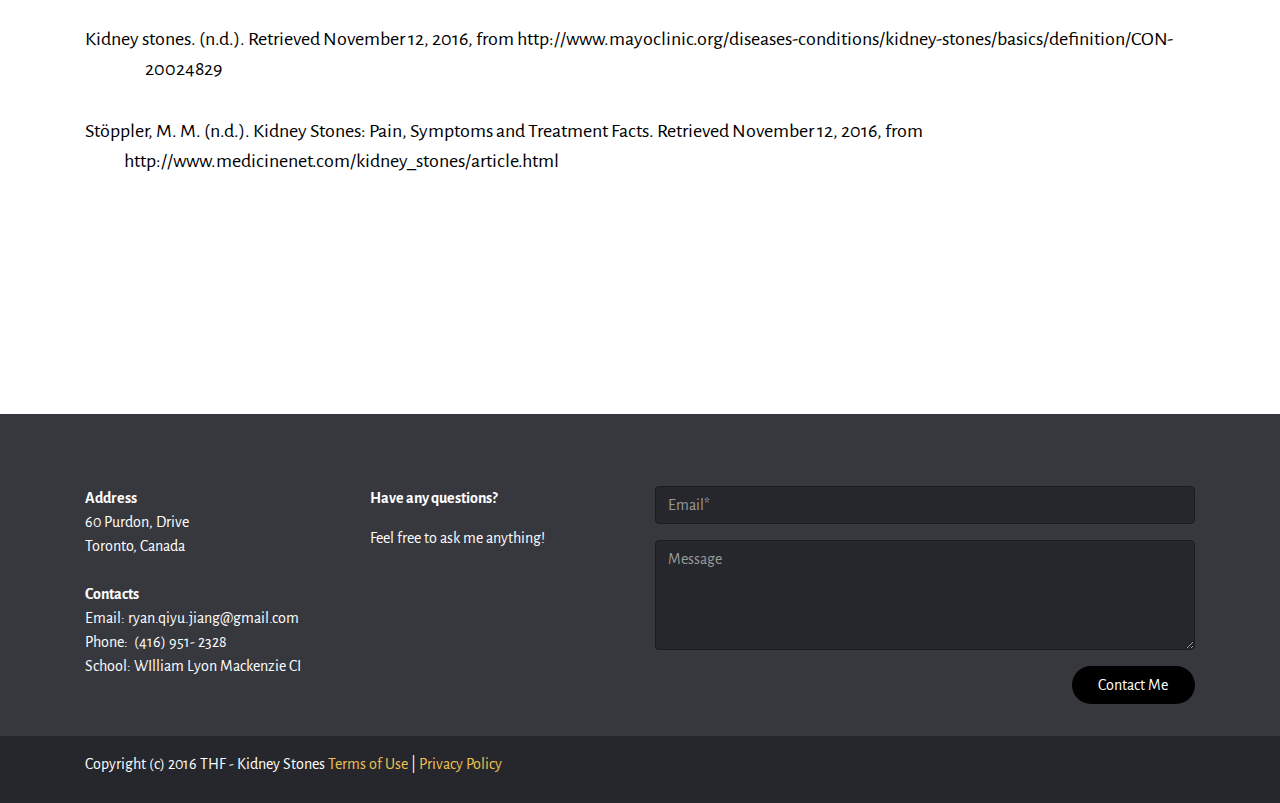
==== commit 79e80f8f: "contact renamed" ====
--- a/About.html
+++ b/About.html
@@ -7,7 +7,7 @@
   <meta name="viewport" content="width=device-width, initial-scale=1">
   <link rel="shortcut icon" href="assets/images/facebook-icon-black-128x128-67.png" type="image/x-icon">
   <meta name="description" content="Contact me and references.">
-  <title>Contact & References</title>
+  <title>About OMS</title>
   <link rel="stylesheet" href="https://fonts.googleapis.com/css?family=Playfair+Display:400,700&subset=latin,cyrillic">
   <link rel="stylesheet" href="https://fonts.googleapis.com/css?family=Alegreya+Sans:400,700&subset=latin,vietnamese,latin-ext">
   <link rel="stylesheet" href="assets/tether/tether.min.css">
@@ -31,7 +31,7 @@
 
 
 
-            <ul class="nav navbar-nav pull-xs-right"><li class="nav-item"><a class="nav-link text-black" href="index.html">Home</a></li><li class="nav-item"><a class="nav-link text-black" href="learn.html">Learn More</a></li><li class="nav-item"><a class="nav-link text-black" href="About.html">Contact &amp; References</a></li> </ul>
+            <ul class="nav navbar-nav pull-xs-right"><li class="nav-item"><a class="nav-link text-black" href="index.html">Home</a></li><li class="nav-item"><a class="nav-link text-black" href="learn.html">Learn More</a></li><li class="nav-item"><a class="nav-link text-black" href="About.html">About OMS</a></li> </ul>
         </div>
     </div>
 </nav>
@@ -39,15 +39,26 @@
 <section class="mbr-section col-undefined mbr-background mbr-after-navbar" id="content5-d" style="background-image: url(assets/images/ryan-2000x1500-16.jpg); padding-top: 9rem; padding-bottom: 6rem;">
     <div class="mbr-overlay" style="opacity: 0.2; background-color: rgb(255, 255, 255);"></div>
     <div class="container">
-        <h3 class="mbr-section-title display-2">Contact</h3>
-        <div class="lead"><p>Hi! I'm Ryan Jiang, and this is my project on kidney stones.</p></div>
+        <h3 class="mbr-section-title display-2">Operation Med School</h3>
+        <p>I'm Ryan Jiang from OMS Toronto.</p>
+        <a class="btn btn-lg btn-white" href="About.html#contacts3-g">Contact</a></div>
     </div>
 </section>
 
-<section class="mbr-section col-undefined" id="content5-19" style="background-color: rgb(255, 255, 255); padding-top: 9rem; padding-bottom: 9rem;">
+<section class="mbr-section col-undefined" id="content5-19" style="background-color: rgb(255, 255, 255); padding-top: 6rem; padding-bottom: 9rem;">
 
     <div class="container">
-        <h3 class="mbr-section-title display-2">References</h3>
+    <div class="lead"><p>
+    32 million Canadians are annually affected by kidney stones.
+    </p><p>To help raise awareness of prevention methods
+    and understanding the disease, Operation Med School Toronto created this site. Kidney stones are terribly painful, and are often reoccur once a decade. 1 in 10 Canadians are likely to get kidney stones during their life time, if you are one of these Canadians
+    seek medical help today. </p>
+<h3 class="mbr-section-title display-2" style="margin-top:6rem;font-size:2em;">About OMS</h3>
+    <p> In addition to informative medical sites like this one, OMS also hosts an annual high school student medical conference for students interested in pursuing the health sciences. This year the Toronto conference will run in April at Ryerson University. All proceeds go to The Hospital for Sick Children; ticket sales start late November!</p></div>
+
+    <div style=" text-align: left;"><a class="btn btn-lg btn-danger" href="http://operationmedschool.com/" target="_blank">OMS Main Site</a></div>
+
+        <h3 class="mbr-section-title display-2" style="margin-top:6rem;font-size:2em;">References</h3>
         <div class="lead"><p>By Jill Harris and Fred Coe. (n.d.). How To Eat A Low Oxalate Diet | Kidney Stone Evaluation And Treatment Program. Retrieved November &nbsp; &nbsp; &nbsp; &nbsp; &nbsp; &nbsp; &nbsp; &nbsp; &nbsp; &nbsp; &nbsp; &nbsp; &nbsp; &nbsp; &nbsp; &nbsp; &nbsp; &nbsp; &nbsp; &nbsp; &nbsp; &nbsp; &nbsp; &nbsp; &nbsp; &nbsp; 12, 2016, from http://kidneystones.uchicago.edu/how-to-eat-a-low-oxalate-diet/&nbsp;</p><p>Chemical Equilibrium &amp; the Development of Kidney Stones By: Nivetha Uthayakumar. (2013). Retrieved November 12, 2016, from &nbsp; &nbsp; &nbsp; &nbsp; &nbsp; &nbsp; &nbsp; &nbsp; &nbsp; &nbsp; &nbsp; &nbsp; &nbsp; &nbsp; &nbsp; &nbsp; &nbsp; &nbsp; &nbsp; &nbsp; &nbsp; &nbsp; &nbsp; &nbsp; &nbsp; &nbsp;https://fmss12uchemd.wordpress.com/2013/05/06/chemical-equilibrium-the-development-of-kidney-stones-by-nivetha-uthayakumar/comment-page-1/&nbsp;</p><p>Chemical Equilibrium &amp; the Development of Kidney Stones By: Nivetha Uthayakumar. (2013). Retrieved November 12, 2016, from &nbsp; &nbsp; &nbsp; &nbsp; &nbsp; &nbsp; &nbsp; &nbsp; &nbsp; &nbsp; &nbsp; &nbsp; &nbsp; &nbsp; &nbsp; &nbsp; &nbsp; &nbsp; &nbsp; &nbsp; &nbsp; &nbsp; &nbsp; &nbsp; &nbsp; &nbsp;https://fmss12uchemd.wordpress.com/2013/05/06/chemical-equilibrium-the-development-of-kidney-stones-by-nivetha-uthayakumar/comment-page-1/&nbsp;</p><p>Kidney stones. (n.d.). Retrieved November 12, 2016, from http://www.mayoclinic.org/diseases-conditions/kidney-stones/basics/definition/CON-&nbsp; &nbsp; &nbsp; &nbsp; &nbsp; &nbsp; &nbsp; &nbsp; &nbsp; &nbsp; &nbsp; &nbsp; &nbsp; &nbsp; 20024829&nbsp;</p><p>Stöppler, M. M. (n.d.). Kidney Stones: Pain, Symptoms and Treatment Facts. Retrieved November 12, 2016, from &nbsp; &nbsp; &nbsp; &nbsp; &nbsp; &nbsp; &nbsp; &nbsp; &nbsp; &nbsp; &nbsp; &nbsp; &nbsp; &nbsp; &nbsp; &nbsp; &nbsp; &nbsp; &nbsp; &nbsp; &nbsp; &nbsp; &nbsp; &nbsp; &nbsp; &nbsp;&nbsp; &nbsp; &nbsp; &nbsp; &nbsp; &nbsp; &nbsp; &nbsp; &nbsp; &nbsp; &nbsp; &nbsp; &nbsp; &nbsp; &nbsp; &nbsp; &nbsp; &nbsp; &nbsp; &nbsp; &nbsp; &nbsp; &nbsp; &nbsp; &nbsp; &nbsp;http://www.medicinenet.com/kidney_stones/article.html&nbsp;</p><p><br></p></div>
     </div>
 </section>
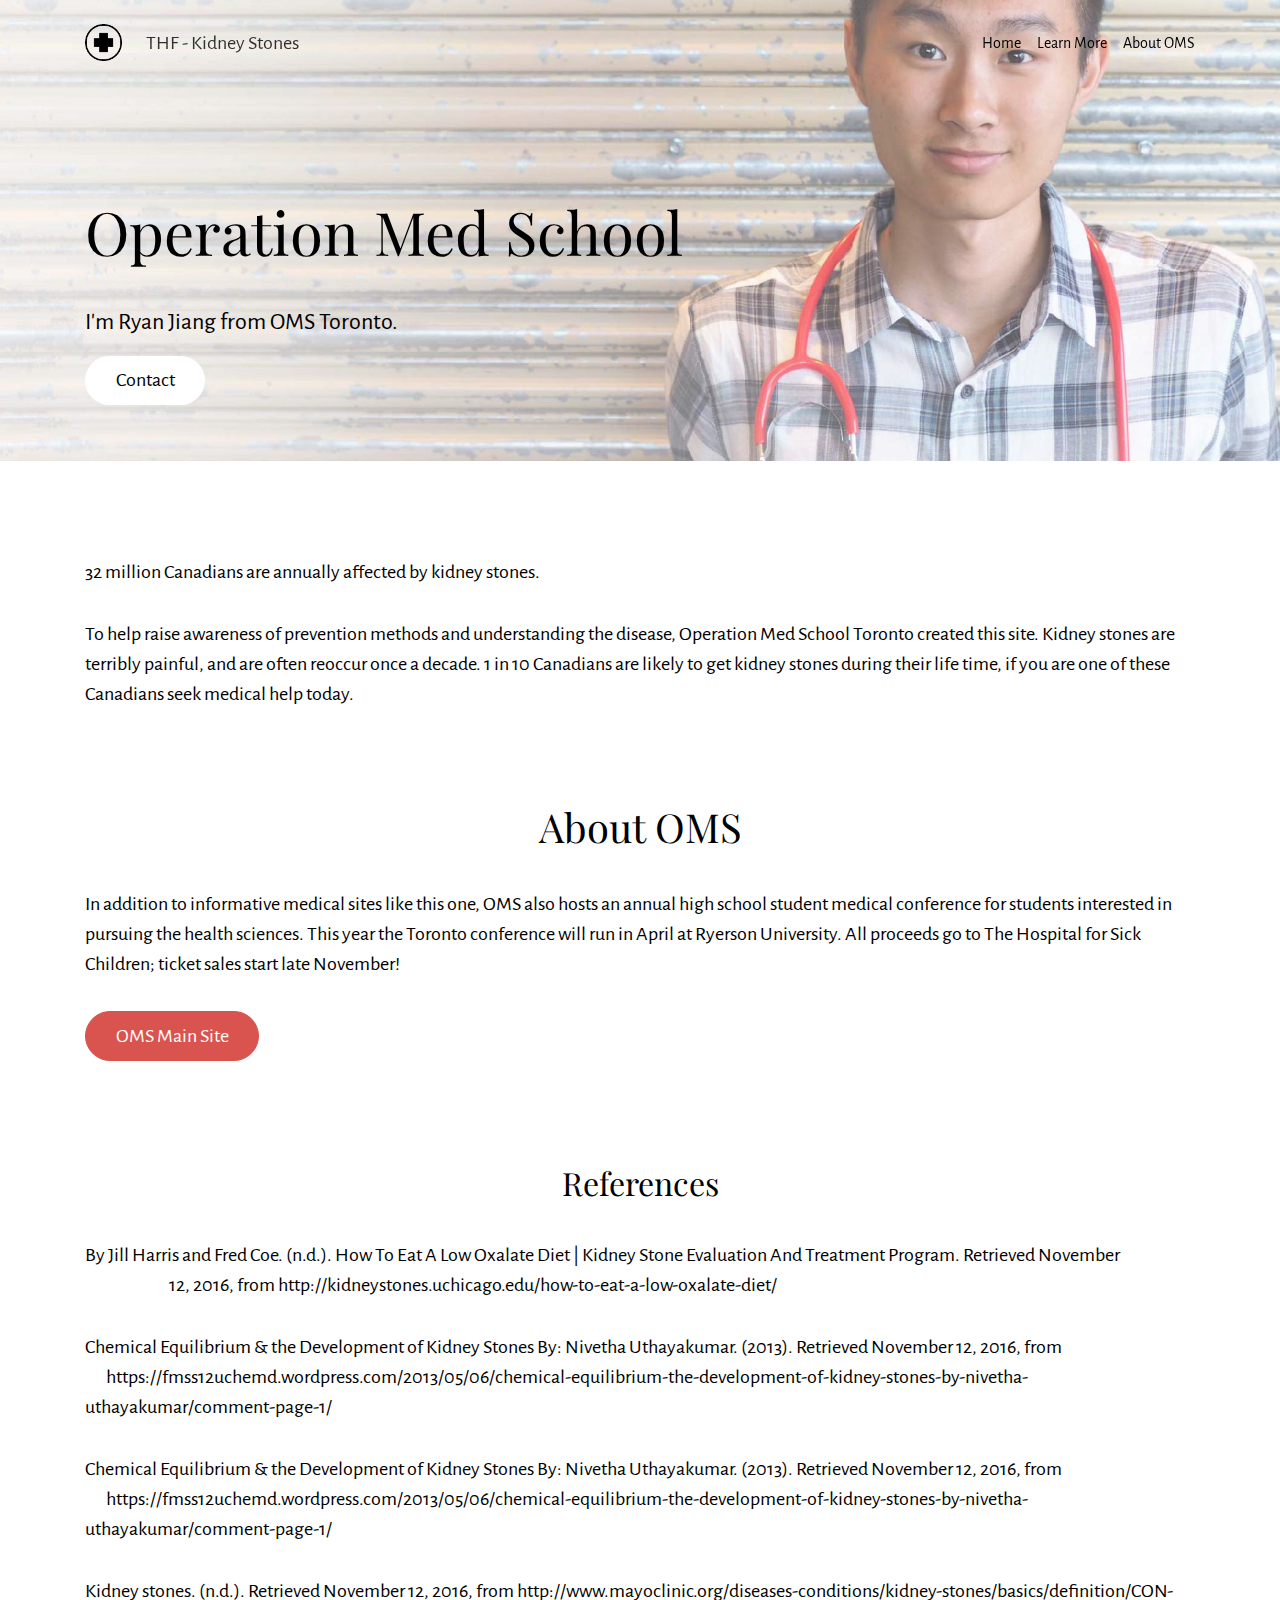
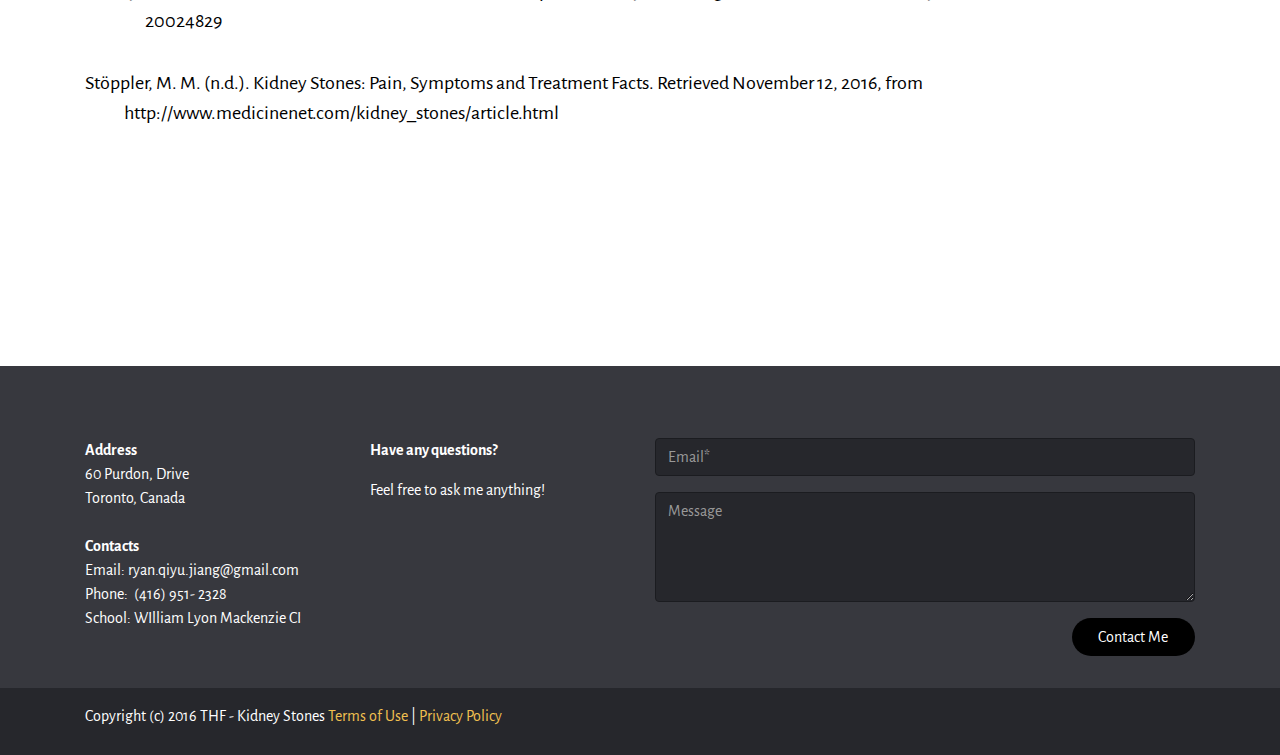
==== commit 51bd59fd: "spacing about page header" ====
--- a/About.html
+++ b/About.html
@@ -36,7 +36,7 @@
     </div>
 </nav>
 
-<section class="mbr-section col-undefined mbr-background mbr-after-navbar" id="content5-d" style="background-image: url(assets/images/ryan-2000x1500-16.jpg); padding-top: 9rem; padding-bottom: 6rem;">
+<section class="mbr-section col-undefined mbr-background mbr-after-navbar" id="content5-d" style="background-image: url(assets/images/ryan-2000x1500-16.jpg); padding-top: 9rem; padding-bottom: 3rem;">
     <div class="mbr-overlay" style="opacity: 0.2; background-color: rgb(255, 255, 255);"></div>
     <div class="container">
         <h3 class="mbr-section-title display-2">Operation Med School</h3>
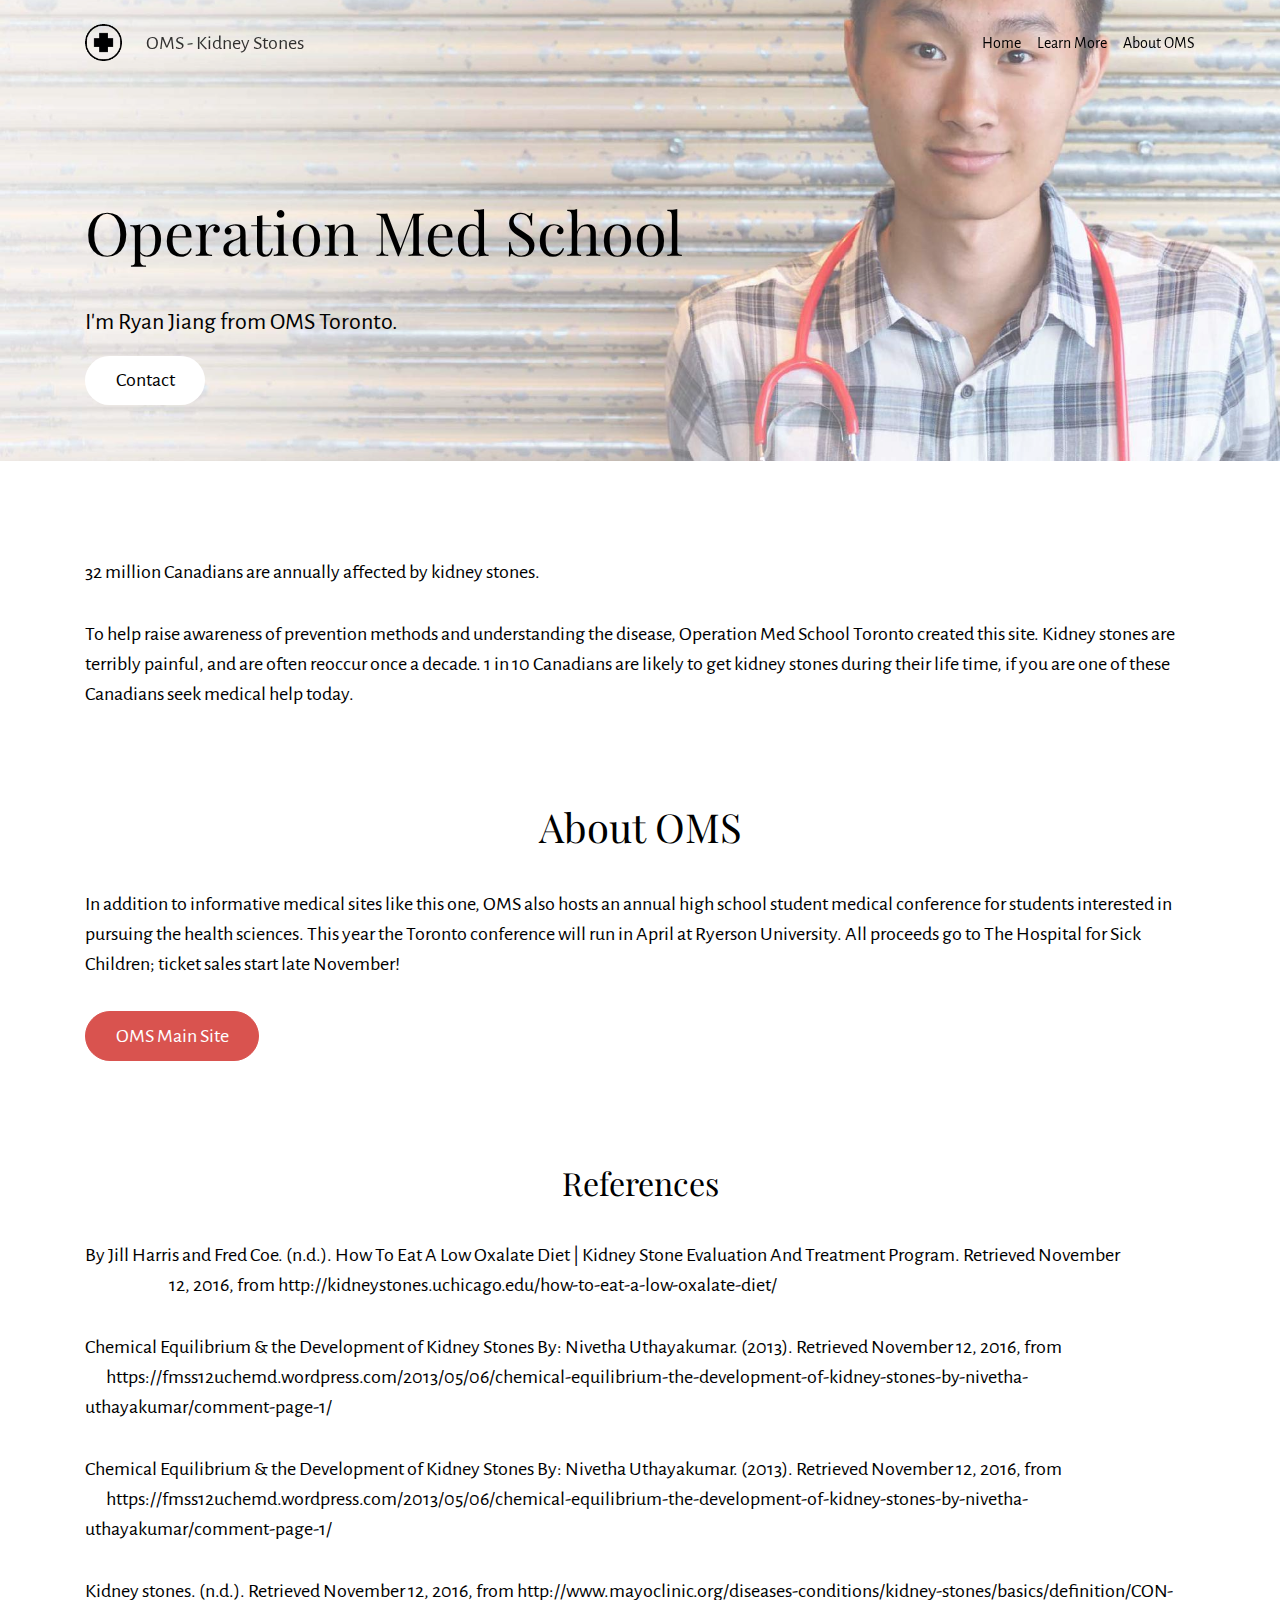
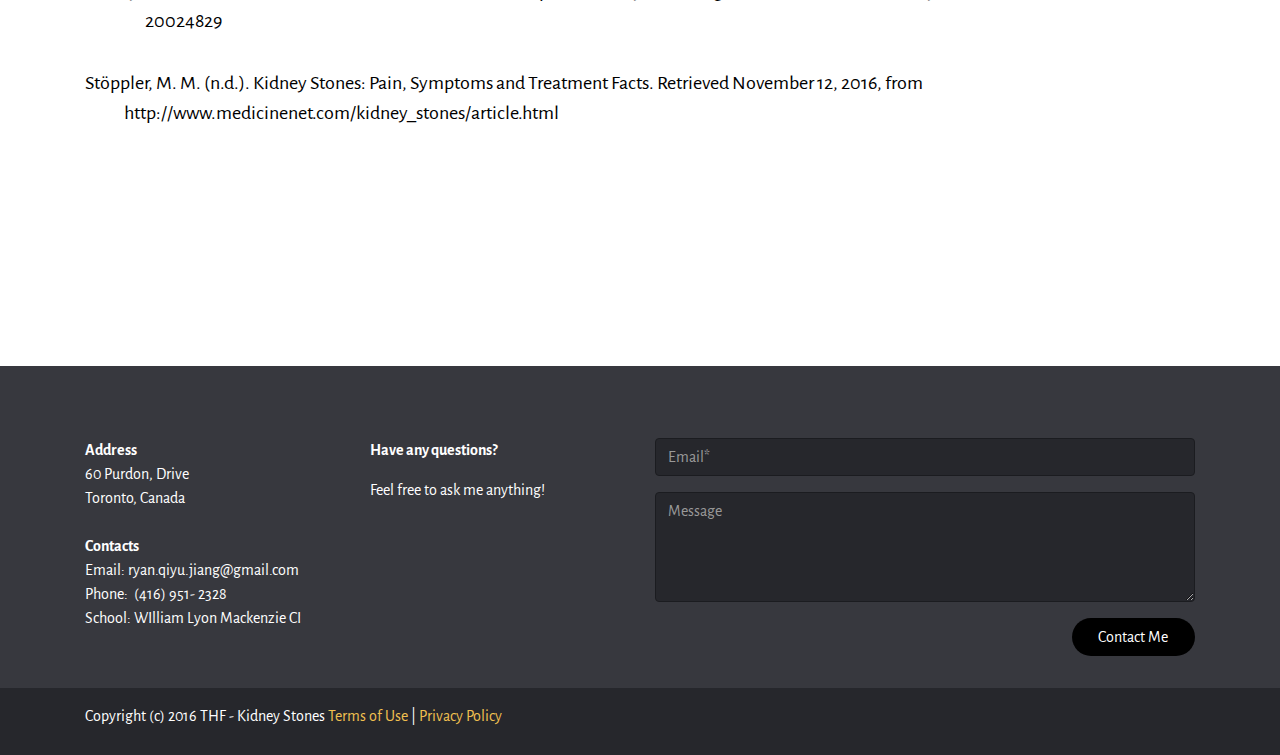
==== commit 876569ae: "thf -> oms" ====
--- a/About.html
+++ b/About.html
@@ -27,7 +27,7 @@
         <div class="clearfix"></div>
         <div class="collapse navbar-toggleable-sm" id="exCollapsingNavbar2">
             <span class="navbar-logo"><a href="index.html"><img src="assets/images/facebook-icon-black-128x128-67.png" alt="icon"></a></span>
-            <span><a class="navbar-brand" href="index.html">THF - Kidney Stones</a></span>
+            <span><a class="navbar-brand" href="index.html">OMS - Kidney Stones</a></span>
 
 
 
